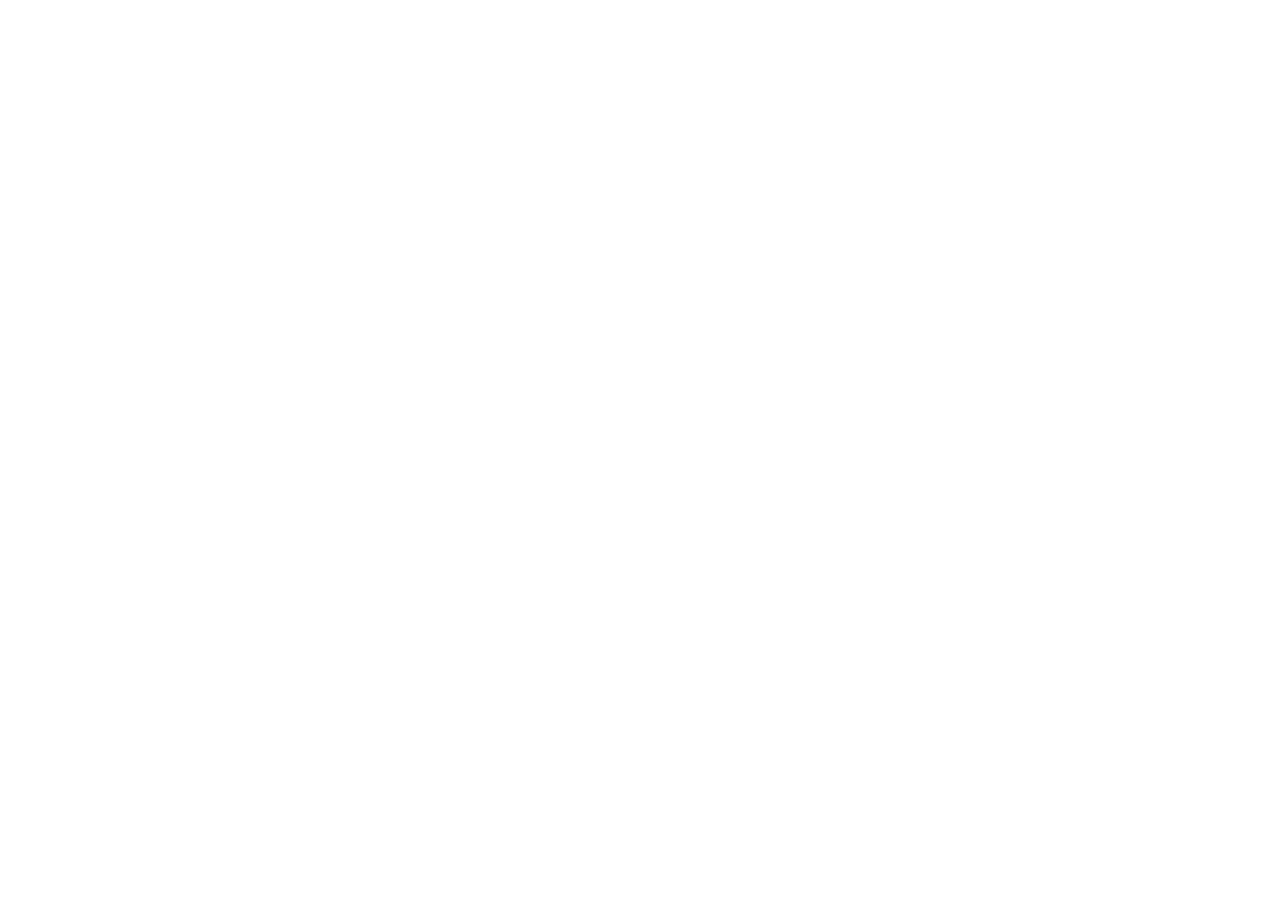
==== tarefa-3-3035Teach/index.html @ 1239680b "initial commit tarefa 3" ====
<!DOCTYPE html>
<html lang="en">
<head>
    <meta charset="UTF-8">
    <meta name="viewport" content="width=device-width, initial-scale=1.0">
    <link rel="stylesheet" href="style.css">
    <title>Document</title>
</head>
<body>
    
</body>
</html>
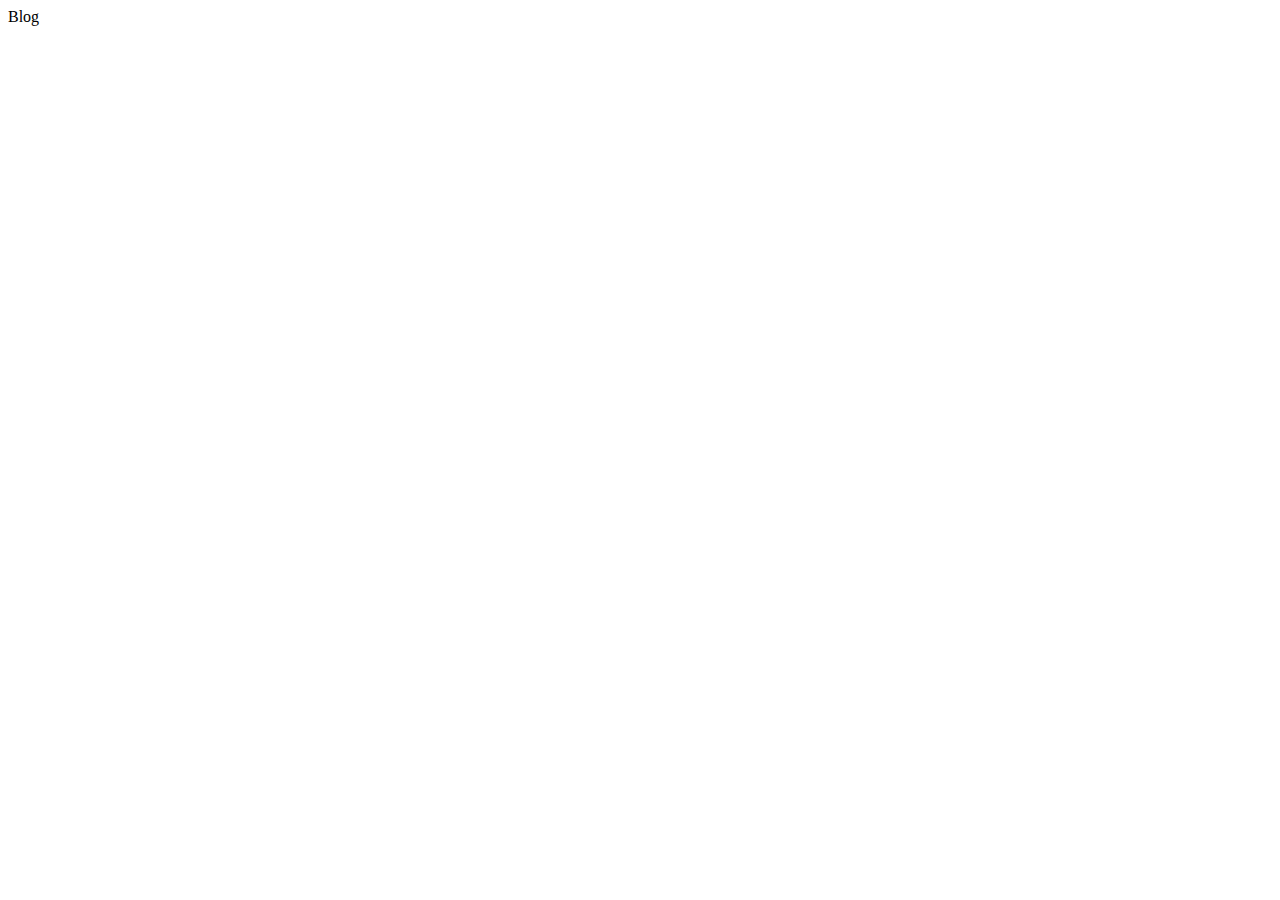
==== commit 02d36e9a: "initial commit" ====
--- a/tarefa-3-3035Teach/index.html
+++ b/tarefa-3-3035Teach/index.html
@@ -4,9 +4,19 @@
     <meta charset="UTF-8">
     <meta name="viewport" content="width=device-width, initial-scale=1.0">
     <link rel="stylesheet" href="style.css">
-    <title>Document</title>
+    <title>Blog</title>
 </head>
 <body>
-    
+    <header id="header">
+        <div></div>
+        <div>Blog</div>
+        <div></div>
+    </header>
+    <main id="main">
+        
+    </main>
+    <footer id="footer">
+
+    </footer>
 </body>
 </html>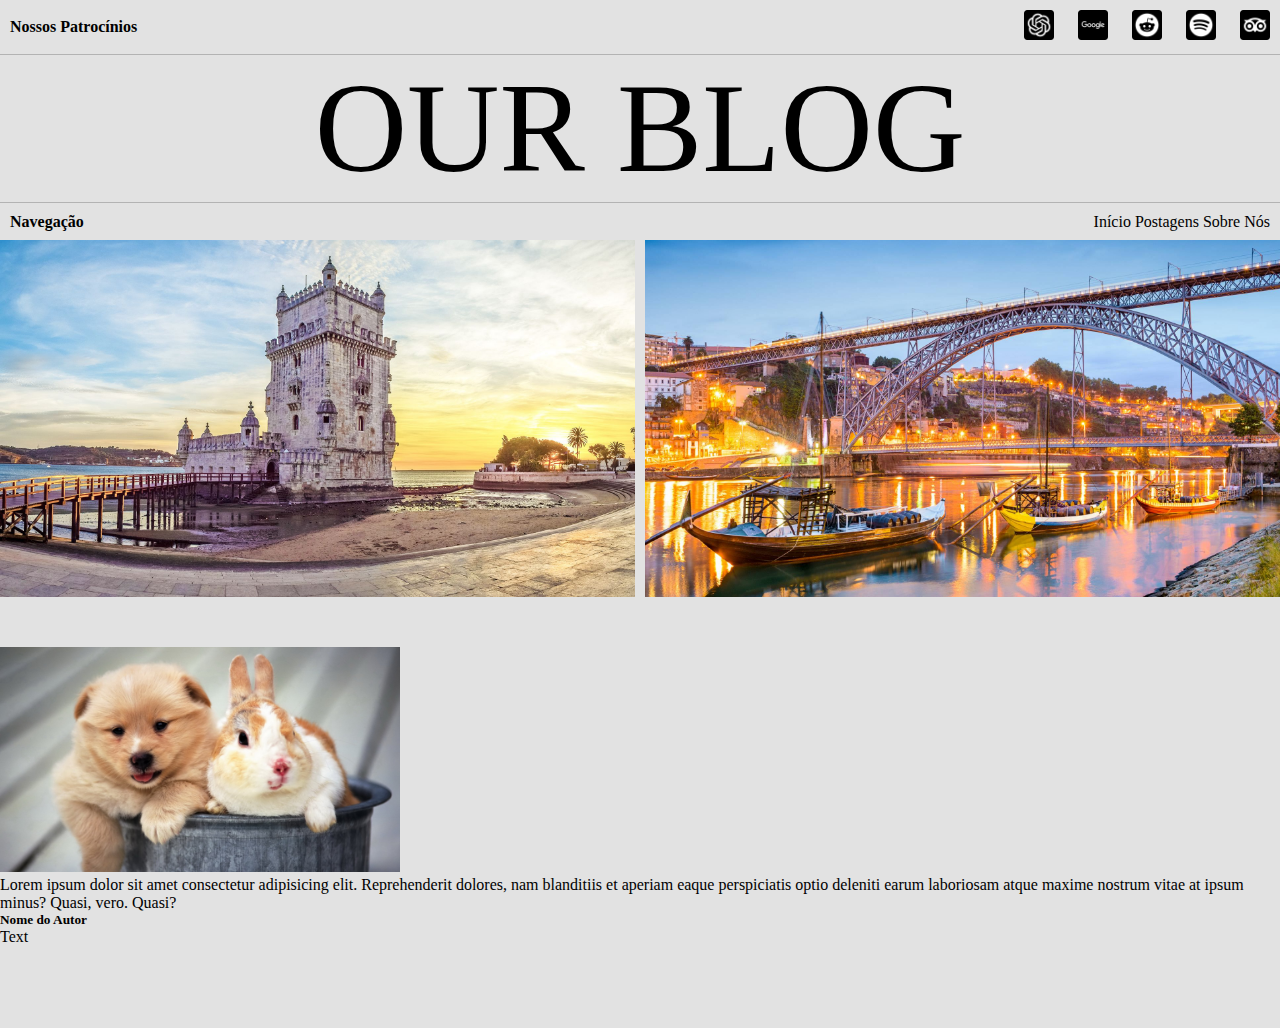
==== commit 79b666a1: "Commit de atualização" ====
--- a/tarefa-3-3035Teach/index.html
+++ b/tarefa-3-3035Teach/index.html
@@ -1,22 +1,70 @@
 <!DOCTYPE html>
 <html lang="en">
+
 <head>
     <meta charset="UTF-8">
     <meta name="viewport" content="width=device-width, initial-scale=1.0">
     <link rel="stylesheet" href="style.css">
     <title>Blog</title>
 </head>
+
 <body>
-    <header id="header">
-        <div></div>
-        <div>Blog</div>
-        <div></div>
-    </header>
-    <main id="main">
-        
-    </main>
-    <footer id="footer">
+    <div class="container">
+        <header id="head">
+            <section id="sponsors">
+                <h4>Nossos Patrocínios</h4>
+                <div id="icons">
+                    <img src="assets/chatgpt-icon.png" alt="chatgpt logo">
+                    <img src="assets/google-icon.png" alt="google logo">
+                    <img src="assets/reddit-icon.png" alt="reddit logo">
+                    <img src="assets/spotify-icon.png" alt="spotify logo">
+                    <img src="assets/tripadvisor-icon.png" alt="tripadvisor logo">
+                </div>
+            </section>
+            <section id="logo">
+                <a href="#">OUR BLOG</a>
+            </section>
+            <section id="navigation">
+                <div>
+                    <h4>Navegação</h4>
+                </div>
+                <div>
+                    <a href="#inicio">Início</a>
+                    <a href="#posts">Postagens</a>
+                    <a href="#about">Sobre Nós</a>
+                </div>
+            </section>
+        </header>
 
-    </footer>
+        <main id="main">
+            <section>
+                <div id="demonstration-images">
+                    <img src="assets/imagem1.jpg" alt="imagem de ponto turístico">
+                    <img src="assets/imagem2.jpg" alt="imagem de ponto turístico">
+                </div>
+            </section>
+            <section>
+                <div>
+                    <div class="images">
+                        <img src="assets/imagePost1.jpg" alt="">
+                    </div>
+                    <div class="text">
+                        <span>Lorem ipsum dolor sit amet consectetur adipisicing elit. Reprehenderit dolores, nam
+                            blanditiis et aperiam eaque perspiciatis optio deleniti earum laboriosam atque maxime
+                            nostrum vitae at ipsum minus? Quasi, vero. Quasi?</span>
+                    </div>
+                    <div class="author">
+                        <h5>Nome do Autor</h5>
+                    </div>
+                </div>
+            </section>
+        </main>
+
+        <footer id="footer">
+            Text
+        </footer>
+
+    </div>
 </body>
+
 </html>--- a/tarefa-3-3035Teach/style.css
+++ b/tarefa-3-3035Teach/style.css
@@ -0,0 +1,107 @@
+* {
+    margin: 0px;
+    padding: 0px;
+    box-sizing: border-box;
+    background: var(--body-color);
+}
+
+:root {
+    --body-color: rgb(226, 226, 226);
+}
+
+/* GRID */
+    
+.container {
+    display: grid;
+    grid-template-columns: 1fr;
+    grid-template-rows: 240px 1fr 100px;
+
+    grid-template-areas: 
+        "head"
+        "main"
+        "footer"
+    ;
+
+    max-width: 1280px;
+    margin-left: auto;
+    margin-right: auto;
+}
+
+#head {
+    grid-area: head;
+    background-color: var(--body-color);
+}
+
+#main { 
+    grid-area: main;
+    background-color: var(--body-color);
+}
+
+#footer {
+    grid-area: footer;
+    background-color: var(--body-color);
+}
+
+/* HEADER */
+
+header {
+    align-content: center;
+    text-align: center;
+}
+
+#sponsors{
+    display: flex;
+    flex-direction: row;
+    justify-content: space-between;
+    margin-left: 10px;
+}
+
+h4 {
+    display: flex;
+    align-items: center;
+}
+
+#icons img{
+    margin: 10px;
+    height: 30px;
+    width: 30px;
+}
+
+#logo {
+    border-top: 1px solid rgb(179, 179, 179);
+    border-bottom: 1px solid rgb(179, 179, 179);
+}
+
+#logo a {
+    text-decoration: none;
+    font-size: 8rem;
+    color: black;
+}
+
+#navigation {
+    display: flex;
+    align-content: center;
+    justify-content: space-between;
+    margin: 10px;
+}
+
+#navigation a {
+    text-decoration: none;
+    color: black;
+}
+
+/* MAIN */
+
+#demonstration-images {
+    display: flex;
+    justify-content: space-between;
+    margin-bottom: 50px;
+}
+
+#demonstration-images img {
+    width: 635px;
+}
+
+.images img{
+    width: 400px;
+}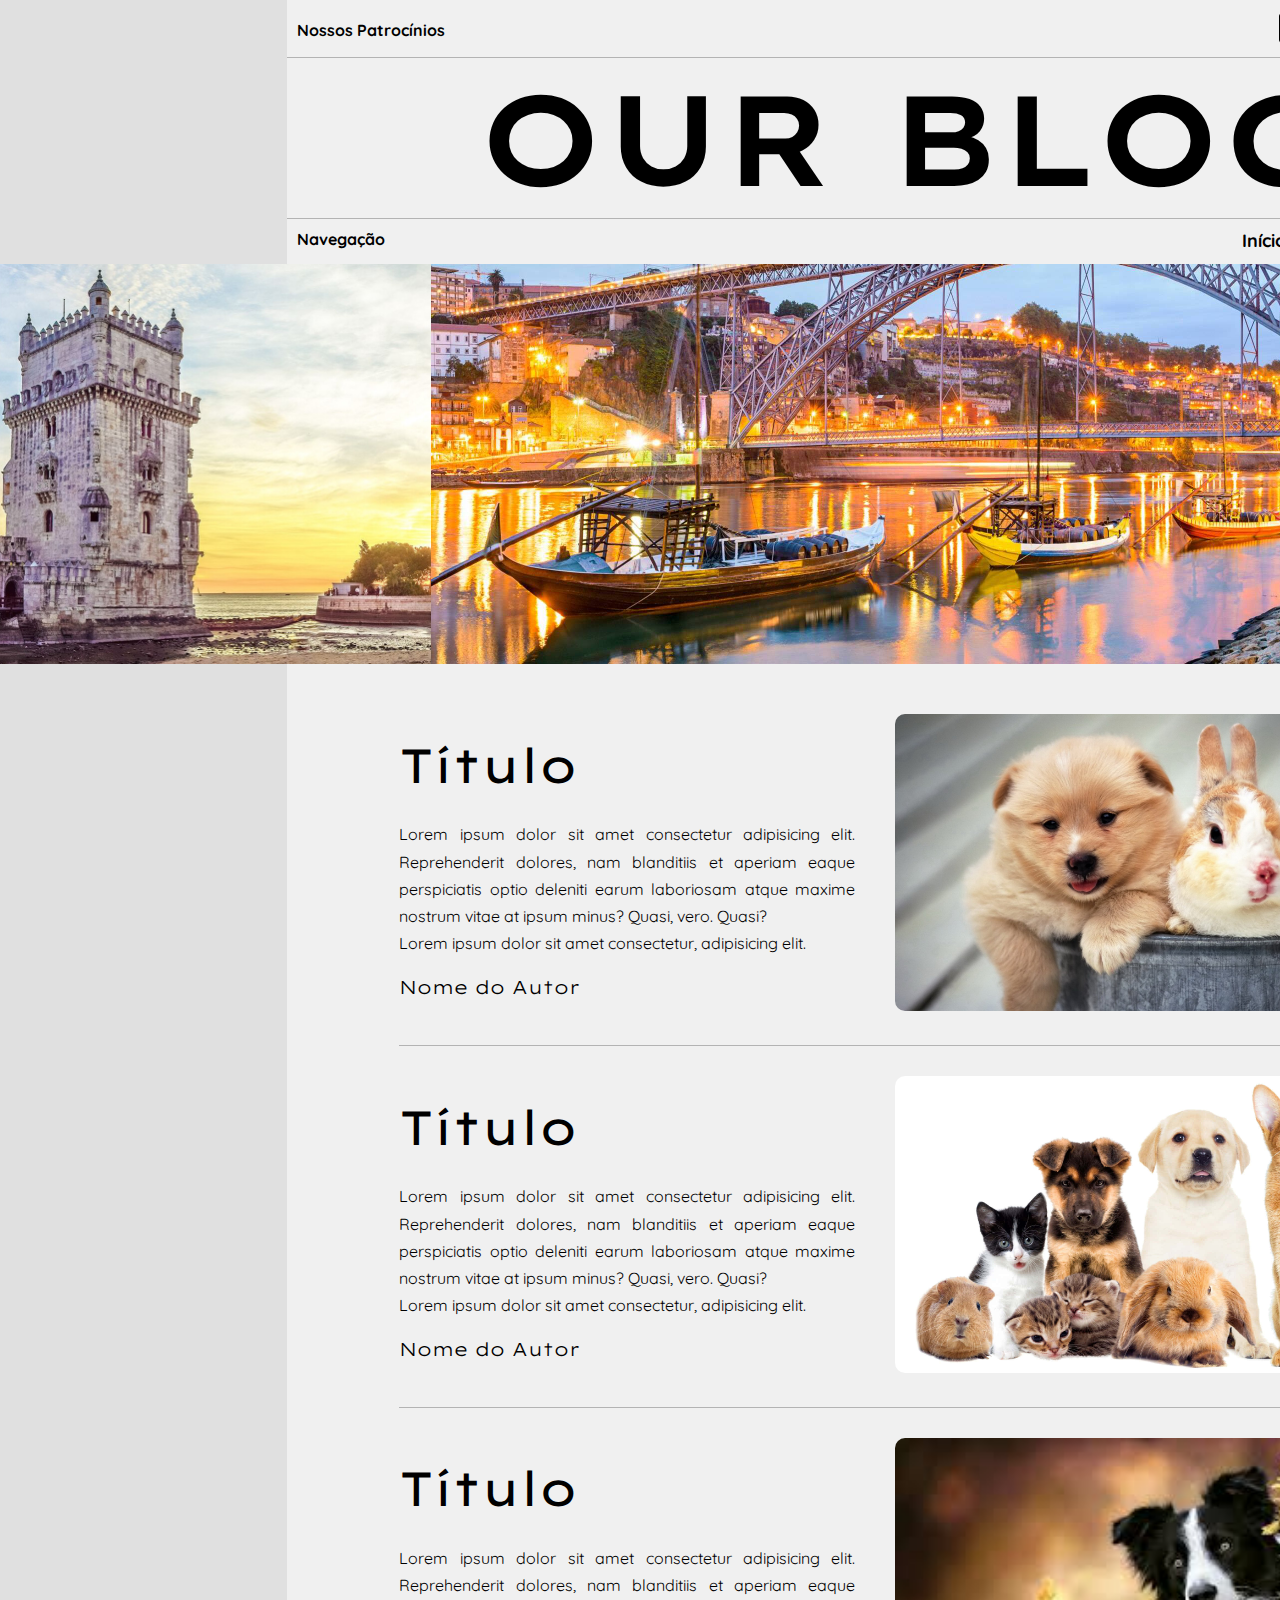
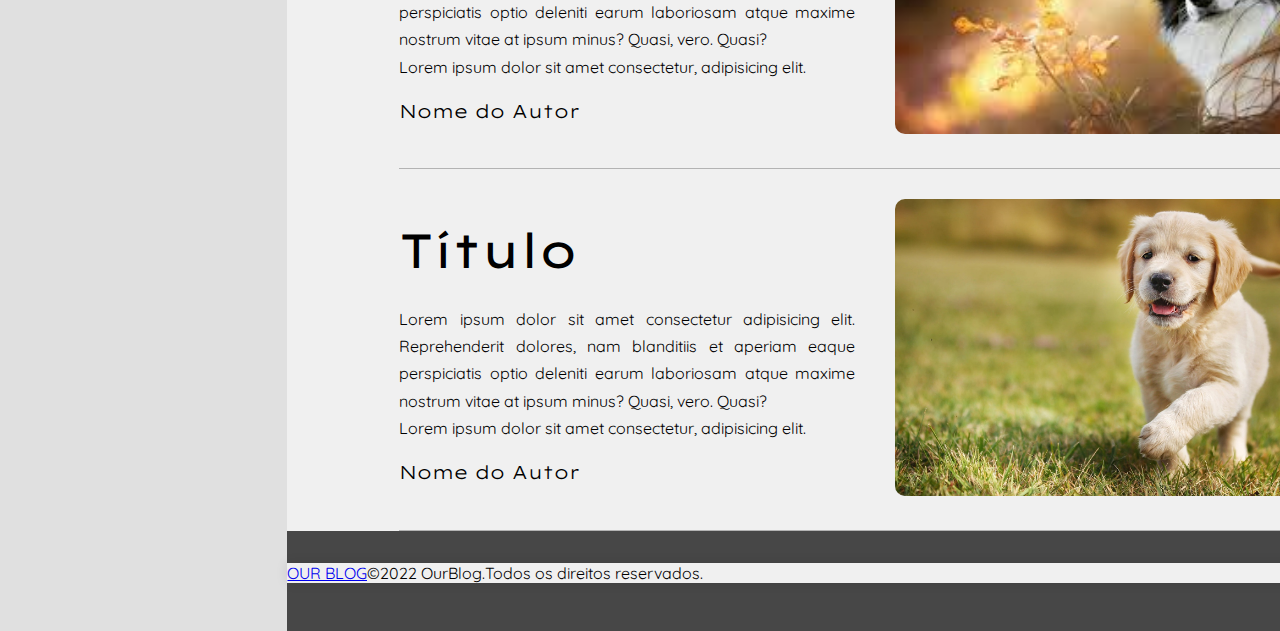
==== commit 3ed58aa7: "Update tarefa 3" ====
--- a/tarefa-3-3035Teach/index.html
+++ b/tarefa-3-3035Teach/index.html
@@ -36,34 +36,101 @@
             </section>
         </header>
 
+        <section id="images-carousel">
+            <div id="demonstration-images">
+                <img src="assets/imagem1.jpg" alt="imagem de ponto turístico">
+                <img src="assets/imagem2.jpg" alt="imagem de ponto turístico" id="imagem-mid">
+                <img src="assets/imagem3.jpg" alt="imagem de ponto turístico">
+            </div>
+        </section>
+
         <main id="main">
-            <section>
-                <div id="demonstration-images">
-                    <img src="assets/imagem1.jpg" alt="imagem de ponto turístico">
-                    <img src="assets/imagem2.jpg" alt="imagem de ponto turístico">
+            <section id="content">
+                <div class="card">
+                    <div class="text">
+                        <h2 class="title">Título</h2>
+                        <span>
+                            Lorem ipsum dolor sit amet consectetur adipisicing elit. Reprehenderit dolores, nam
+                            blanditiis et aperiam eaque perspiciatis optio deleniti earum laboriosam atque maxime
+                            nostrum vitae at ipsum minus? Quasi, vero. Quasi?
+                            <br>
+                            Lorem ipsum dolor sit amet consectetur, adipisicing elit.
+                        </span>
+                        <div class="author">
+                            <h3>Nome do Autor</h3>
+                        </div>
+                    </div>
+                    <div class="images">
+                        <img src="assets/imagePost1.jpg" alt="">
+                    </div>
+                </div>
+                <div class="card">
+                    <div class="text">
+                        <h2 class="title">Título</h2>
+                        <span>
+                            Lorem ipsum dolor sit amet consectetur adipisicing elit. Reprehenderit dolores, nam
+                            blanditiis et aperiam eaque perspiciatis optio deleniti earum laboriosam atque maxime
+                            nostrum vitae at ipsum minus? Quasi, vero. Quasi?
+                            <br>
+                            Lorem ipsum dolor sit amet consectetur, adipisicing elit.
+                        </span>
+                        <div class="author">
+                            <h3>Nome do Autor</h3>
+                        </div>
+                    </div>
+                    <div class="images">
+                        <img src="assets/imagePost2.jpg" alt="">
+                    </div>
+                </div>
+                <div class="card">
+                    <div class="text">
+                        <h2 class="title">Título</h2>
+                        <span>
+                            Lorem ipsum dolor sit amet consectetur adipisicing elit. Reprehenderit dolores, nam
+                            blanditiis et aperiam eaque perspiciatis optio deleniti earum laboriosam atque maxime
+                            nostrum vitae at ipsum minus? Quasi, vero. Quasi?
+                            <br>
+                            Lorem ipsum dolor sit amet consectetur, adipisicing elit.
+                        </span>
+                        <div class="author">
+                            <h3>Nome do Autor</h3>
+                        </div>
+                    </div>
+                    <div class="images">
+                        <img src="assets/imagePost3.jpg" alt="">
+                    </div>
+                </div>
+                <div class="card">
+                    <div class="text">
+                        <h2 class="title">Título</h2>
+                        <span>
+                            Lorem ipsum dolor sit amet consectetur adipisicing elit. Reprehenderit dolores, nam
+                            blanditiis et aperiam eaque perspiciatis optio deleniti earum laboriosam atque maxime
+                            nostrum vitae at ipsum minus? Quasi, vero. Quasi?
+                            <br>
+                            Lorem ipsum dolor sit amet consectetur, adipisicing elit.
+                        </span>
+                        <div class="author">
+                            <h3>Nome do Autor</h3>
+                        </div>
+                    </div>
+                    <div class="images">
+                        <img src="assets/imagePost4.jpg" alt="">
+                    </div>
                 </div>
             </section>
             <section>
-                <div>
-                    <div class="images">
-                        <img src="assets/imagePost1.jpg" alt="">
-                    </div>
-                    <div class="text">
-                        <span>Lorem ipsum dolor sit amet consectetur adipisicing elit. Reprehenderit dolores, nam
-                            blanditiis et aperiam eaque perspiciatis optio deleniti earum laboriosam atque maxime
-                            nostrum vitae at ipsum minus? Quasi, vero. Quasi?</span>
-                    </div>
-                    <div class="author">
-                        <h5>Nome do Autor</h5>
-                    </div>
-                </div>
+
             </section>
         </main>
 
         <footer id="footer">
-            Text
+            <div id="footer-container">
+                <a class="logo" href="#">OUR BLOG</a>
+                <p>©2022 OurBlog.</p>
+                <p>Todos os direitos reservados.</p>
+            </div>
         </footer>
-
     </div>
 </body>
 
--- a/tarefa-3-3035Teach/style.css
+++ b/tarefa-3-3035Teach/style.css
@@ -1,3 +1,7 @@
+@import url('https://fonts.googleapis.com/css2?family=Noto+Serif:ital,wght@0,100..900;1,100..900&family=Quicksand:wght@300..700&display=swap');
+
+@import url('https://fonts.googleapis.com/css2?family=Lexend+Giga:wght@100..900&family=Lexend:wght@100..900&family=M+PLUS+Rounded+1c&family=Noto+Serif:ital,wght@0,100..900;1,100..900&family=Quicksand:wght@300..700&display=swap');
+
 * {
     margin: 0px;
     padding: 0px;
@@ -6,40 +10,57 @@
 }
 
 :root {
-    --body-color: rgb(226, 226, 226);
+    --body-color: rgb(240, 240, 240);
+    font-family: "Quicksand", serif;
+    --title-font: "Lexend Giga", serif;
 }
 
 /* GRID */
-    
+
 .container {
     display: grid;
     grid-template-columns: 1fr;
-    grid-template-rows: 240px 1fr 100px;
+    grid-template-rows: 16.5rem 25rem 1fr 100px;
 
-    grid-template-areas: 
+    grid-template-areas:
         "head"
+        "images-carousel"
         "main"
         "footer"
     ;
 
-    max-width: 1280px;
-    margin-left: auto;
-    margin-right: auto;
+    background: rgb(224, 224, 224);
 }
 
 #head {
     grid-area: head;
     background-color: var(--body-color);
+
+    width: 78rem;
+    margin-left: auto;
+    margin-right: auto;
 }
 
-#main { 
+#images-carousel {
+    grid-area: images-carousel;
+}
+
+#main {
     grid-area: main;
     background-color: var(--body-color);
+
+    width: 78rem;
+    margin-left: auto;
+    margin-right: auto;
 }
 
 #footer {
     grid-area: footer;
-    background-color: var(--body-color);
+    background-color: rgb(71, 71, 71);
+
+    width: 78rem;
+    margin-left: auto;
+    margin-right: auto;
 }
 
 /* HEADER */
@@ -49,7 +70,7 @@
     text-align: center;
 }
 
-#sponsors{
+#sponsors {
     display: flex;
     flex-direction: row;
     justify-content: space-between;
@@ -61,15 +82,17 @@
     align-items: center;
 }
 
-#icons img{
+#icons img {
     margin: 10px;
     height: 30px;
     width: 30px;
 }
 
 #logo {
+    font-family: var(--title-font);
     border-top: 1px solid rgb(179, 179, 179);
     border-bottom: 1px solid rgb(179, 179, 179);
+    font-weight: 600;
 }
 
 #logo a {
@@ -88,6 +111,9 @@
 #navigation a {
     text-decoration: none;
     color: black;
+    padding: 10px;
+    font-weight: bold;
+    font-size: large;
 }
 
 /* MAIN */
@@ -95,13 +121,58 @@
 #demonstration-images {
     display: flex;
     justify-content: space-between;
-    margin-bottom: 50px;
+    height: 25rem;
+    background: rgb(238, 238, 238);
 }
 
-#demonstration-images img {
-    width: 635px;
+#content {
+    margin-top: 50px;
+    margin-left: auto;
+    margin-right: auto;
+    width: 64rem;
 }
 
-.images img{
-    width: 400px;
+.card {
+    display: flex;
+    margin-top: 30px;
+    border-bottom: 1px solid rgb(179, 179, 179);
+}
+
+.images img {
+    width: 33rem;
+    border-radius: 10px;
+    margin-left: 40px;
+    margin-bottom: 30px;
+}
+
+.text {
+    display: flex;
+    gap: 15px;
+    flex-direction: column;
+    width: 33rem;
+    margin-bottom: 30px;
+    text-align: justify;
+    justify-content: center;
+    align-content: center;
+    line-height: 1.7;
+}
+
+.text h2 {
+    font-family: var(--title-font);
+    font-size: 3rem;
+    font-weight: 400;
+}
+
+.text h3 {
+    font-family: var(--title-font);
+    font-weight: 300;
+}
+
+/* FOOTER */
+
+#footer-container {
+    box-shadow: 0px 0px 12px rgba(0, 0, 0, 0.1);
+    margin-top: 2rem;
+    display: flex;
+    text-align: center;
 }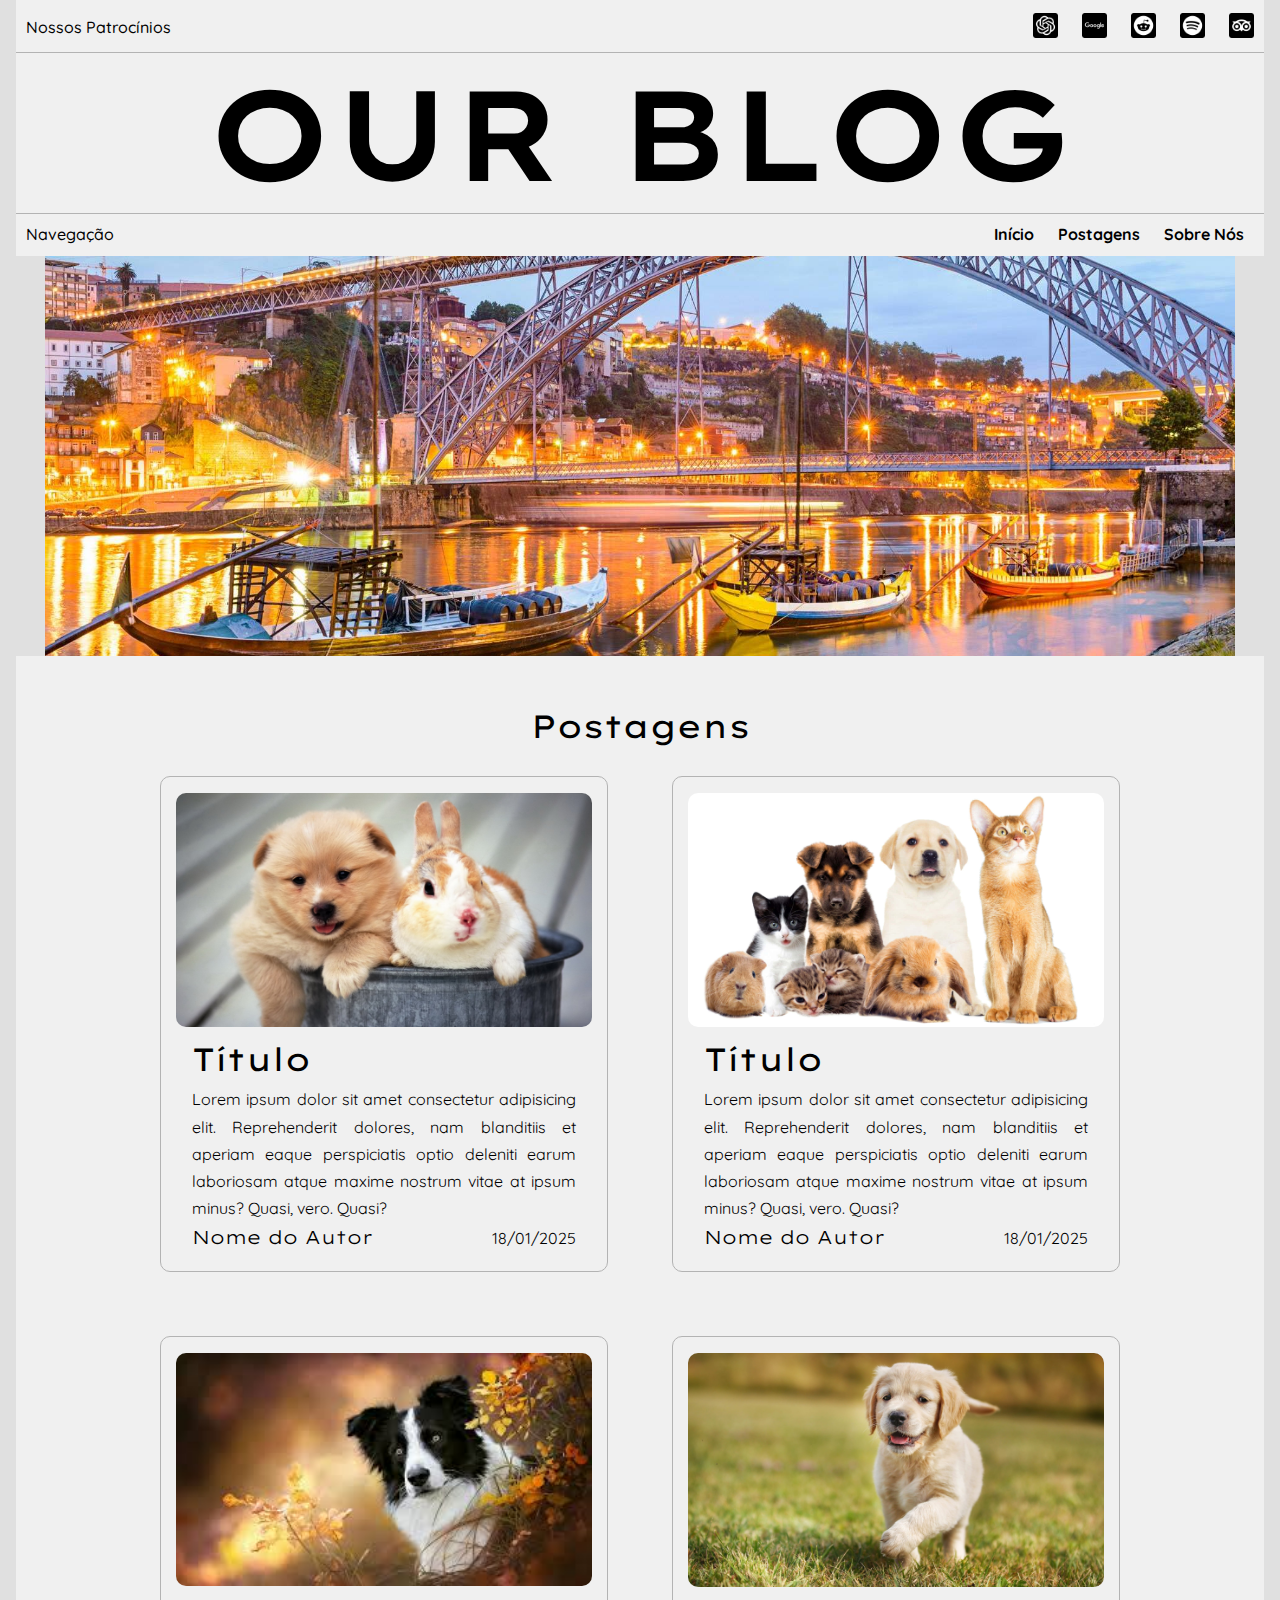
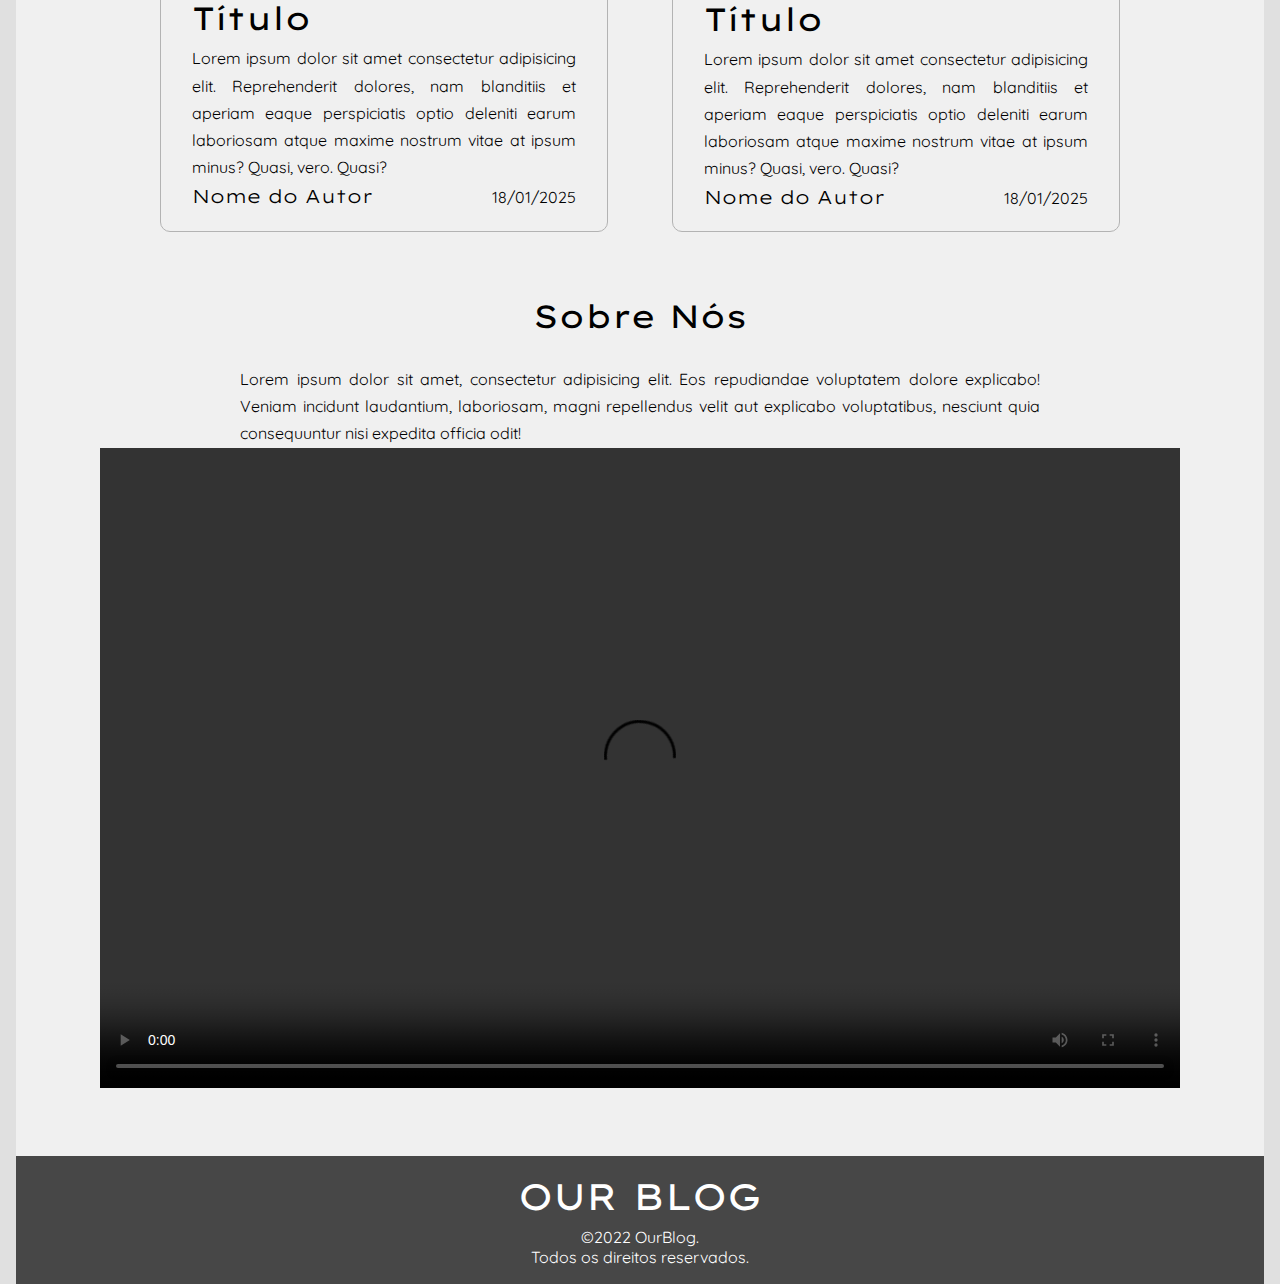
==== commit d195a397: "last commit antes de adicionar responsividade" ====
--- a/tarefa-3-3035Teach/index.html
+++ b/tarefa-3-3035Teach/index.html
@@ -29,8 +29,8 @@
                     <h4>Navegação</h4>
                 </div>
                 <div>
-                    <a href="#inicio">Início</a>
-                    <a href="#posts">Postagens</a>
+                    <a href="#">Início</a>
+                    <a href="#content">Postagens</a>
                     <a href="#about">Sobre Nós</a>
                 </div>
             </section>
@@ -38,89 +38,104 @@
 
         <section id="images-carousel">
             <div id="demonstration-images">
-                <img src="assets/imagem1.jpg" alt="imagem de ponto turístico">
-                <img src="assets/imagem2.jpg" alt="imagem de ponto turístico" id="imagem-mid">
-                <img src="assets/imagem3.jpg" alt="imagem de ponto turístico">
+                <img src="assets/imagem1.jpg" alt="imagem de ponto turístico" class="image-aside">
+                <img src="assets/imagem2.jpg" alt="imagem de ponto turístico" class="imagem-mid">
+                <img src="assets/imagem3.jpg" alt="imagem de ponto turístico" class="image-aside">
             </div>
         </section>
 
         <main id="main">
             <section id="content">
-                <div class="card">
-                    <div class="text">
-                        <h2 class="title">Título</h2>
-                        <span>
-                            Lorem ipsum dolor sit amet consectetur adipisicing elit. Reprehenderit dolores, nam
-                            blanditiis et aperiam eaque perspiciatis optio deleniti earum laboriosam atque maxime
-                            nostrum vitae at ipsum minus? Quasi, vero. Quasi?
-                            <br>
-                            Lorem ipsum dolor sit amet consectetur, adipisicing elit.
-                        </span>
-                        <div class="author">
-                            <h3>Nome do Autor</h3>
+                <div id="main-title">
+                    <h2 class="title">Postagens</h2>
+                </div>
+                <div id="cards-container">
+                    <div class="card card1">
+                        <div class="images">
+                            <img src="assets/imagePost1.jpg" alt="">
+                        </div>
+                        <div class="text">
+                            <h2 class="title">Título</h2>
+                            <span>
+                                Lorem ipsum dolor sit amet consectetur adipisicing elit. Reprehenderit dolores, nam
+                                blanditiis et aperiam eaque perspiciatis optio deleniti earum laboriosam atque maxime
+                                nostrum vitae at ipsum minus? Quasi, vero. Quasi?
+                            </span>
+                            <div class="author">
+                                <h3>Nome do Autor</h3>
+                                <span>18/01/2025</span>
+                            </div>
                         </div>
                     </div>
-                    <div class="images">
-                        <img src="assets/imagePost1.jpg" alt="">
+                    <div class="card card2">
+                        <div class="images">
+                            <img src="assets/imagePost2.jpg" alt="">
+                        </div>
+                        <div class="text">
+                            <h2 class="title">Título</h2>
+                            <span>
+                                Lorem ipsum dolor sit amet consectetur adipisicing elit. Reprehenderit dolores, nam
+                                blanditiis et aperiam eaque perspiciatis optio deleniti earum laboriosam atque maxime
+                                nostrum vitae at ipsum minus? Quasi, vero. Quasi?
+                            </span>
+                            <div class="author">
+                                <h3>Nome do Autor</h3>
+                                <span>18/01/2025</span>
+                            </div>
+                        </div>
                     </div>
                 </div>
-                <div class="card">
-                    <div class="text">
-                        <h2 class="title">Título</h2>
-                        <span>
-                            Lorem ipsum dolor sit amet consectetur adipisicing elit. Reprehenderit dolores, nam
-                            blanditiis et aperiam eaque perspiciatis optio deleniti earum laboriosam atque maxime
-                            nostrum vitae at ipsum minus? Quasi, vero. Quasi?
-                            <br>
-                            Lorem ipsum dolor sit amet consectetur, adipisicing elit.
-                        </span>
-                        <div class="author">
-                            <h3>Nome do Autor</h3>
+                <div id="cards-container">
+                    <div class="card card1">
+                        <div class="images">
+                            <img src="assets/imagePost3.jpg" alt="">
+                        </div>
+                        <div class="text">
+                            <h2 class="title">Título</h2>
+                            <span>
+                                Lorem ipsum dolor sit amet consectetur adipisicing elit. Reprehenderit dolores, nam
+                                blanditiis et aperiam eaque perspiciatis optio deleniti earum laboriosam atque maxime
+                                nostrum vitae at ipsum minus? Quasi, vero. Quasi?
+                            </span>
+                            <div class="author">
+                                <h3>Nome do Autor</h3>
+                                <span>18/01/2025</span>
+                            </div>
                         </div>
                     </div>
-                    <div class="images">
-                        <img src="assets/imagePost2.jpg" alt="">
-                    </div>
-                </div>
-                <div class="card">
-                    <div class="text">
-                        <h2 class="title">Título</h2>
-                        <span>
-                            Lorem ipsum dolor sit amet consectetur adipisicing elit. Reprehenderit dolores, nam
-                            blanditiis et aperiam eaque perspiciatis optio deleniti earum laboriosam atque maxime
-                            nostrum vitae at ipsum minus? Quasi, vero. Quasi?
-                            <br>
-                            Lorem ipsum dolor sit amet consectetur, adipisicing elit.
-                        </span>
-                        <div class="author">
-                            <h3>Nome do Autor</h3>
+                    <div class="card card2">
+                        <div class="images">
+                            <img src="assets/imagePost4.jpg" alt="">
                         </div>
-                    </div>
-                    <div class="images">
-                        <img src="assets/imagePost3.jpg" alt="">
-                    </div>
-                </div>
-                <div class="card">
-                    <div class="text">
-                        <h2 class="title">Título</h2>
-                        <span>
-                            Lorem ipsum dolor sit amet consectetur adipisicing elit. Reprehenderit dolores, nam
-                            blanditiis et aperiam eaque perspiciatis optio deleniti earum laboriosam atque maxime
-                            nostrum vitae at ipsum minus? Quasi, vero. Quasi?
-                            <br>
-                            Lorem ipsum dolor sit amet consectetur, adipisicing elit.
-                        </span>
-                        <div class="author">
-                            <h3>Nome do Autor</h3>
+                        <div class="text">
+                            <h2 class="title">Título</h2>
+                            <span>
+                                Lorem ipsum dolor sit amet consectetur adipisicing elit. Reprehenderit dolores, nam
+                                blanditiis et aperiam eaque perspiciatis optio deleniti earum laboriosam atque maxime
+                                nostrum vitae at ipsum minus? Quasi, vero. Quasi?
+                            </span>
+                            <div class="author">
+                                <h3>Nome do Autor</h3>
+                                <span>18/01/2025</span>
+                            </div>
                         </div>
-                    </div>
-                    <div class="images">
-                        <img src="assets/imagePost4.jpg" alt="">
                     </div>
                 </div>
             </section>
-            <section>
-
+            <section id="about">
+                <div id="main-title">
+                    <h2 class="title">Sobre Nós</h2>
+                </div>
+                <div class="text">
+                    <span>Lorem ipsum dolor sit amet, consectetur adipisicing elit. Eos repudiandae voluptatem dolore explicabo! Veniam incidunt laudantium, laboriosam, magni repellendus velit aut explicabo voluptatibus, nesciunt quia consequuntur nisi expedita officia odit!</span>
+                </div>
+                <div class="video-container">
+                    <div class="video">
+                        <video height="640" width="1080" controls="controls">
+                            <source src="assets/video.mp4" type="video/mp4"/>
+                        </video>
+                    </div>
+                </div>
             </section>
         </main>
 
--- a/tarefa-3-3035Teach/style.css
+++ b/tarefa-3-3035Teach/style.css
@@ -10,17 +10,22 @@
 }
 
 :root {
+    --border-color: rgb(179, 179, 179);
     --body-color: rgb(240, 240, 240);
     font-family: "Quicksand", serif;
     --title-font: "Lexend Giga", serif;
 }
 
+html {
+    scroll-behavior: smooth;
+}
+
 /* GRID */
 
 .container {
     display: grid;
     grid-template-columns: 1fr;
-    grid-template-rows: 16.5rem 25rem 1fr 100px;
+    grid-template-rows: 16rem 25rem 1fr 8rem;
 
     grid-template-areas:
         "head"
@@ -80,18 +85,19 @@
 h4 {
     display: flex;
     align-items: center;
+    font-weight: 500;
 }
 
 #icons img {
     margin: 10px;
-    height: 30px;
-    width: 30px;
+    height: 25px;
+    width: 25px;
 }
 
 #logo {
     font-family: var(--title-font);
-    border-top: 1px solid rgb(179, 179, 179);
-    border-bottom: 1px solid rgb(179, 179, 179);
+    border-top: 1px solid var(--border-color);
+    border-bottom: 1px solid var(--border-color);
     font-weight: 600;
 }
 
@@ -112,8 +118,8 @@
     text-decoration: none;
     color: black;
     padding: 10px;
-    font-weight: bold;
-    font-size: large;
+    font-weight: 900;
+    font-size: medium;
 }
 
 /* MAIN */
@@ -122,7 +128,7 @@
     display: flex;
     justify-content: space-between;
     height: 25rem;
-    background: rgb(238, 238, 238);
+    background: white;
 }
 
 #content {
@@ -132,34 +138,70 @@
     width: 64rem;
 }
 
+/* CARDS */
+
+#main-title {
+    display: flex;
+    align-items: center;
+    justify-content: center;
+    margin-bottom: 30px;
+}
+
+
+#cards-container {
+    display: grid;
+    grid-template-columns: 1fr 1fr;
+    grid-template-rows: 35rem;
+
+    grid-template-areas:
+        "card1 card2"
+    ;
+
+    justify-items: center;
+}
+
+.card1 {
+    grid-area: card1;
+    background-color: var(--body-color);
+}
+
+.card2 {
+    grid-area: card2;
+    background-color: var(--body-color);
+}
+
 .card {
     display: flex;
-    margin-top: 30px;
-    border-bottom: 1px solid rgb(179, 179, 179);
+    flex-direction: column;
+    width: 28rem;
+    height: 31rem;
+    align-items: center;
+    padding: 1rem;
+    border: 1px solid var(--border-color);
+    border-radius: 10px;
 }
 
 .images img {
-    width: 33rem;
+    display: flex;
+    justify-content: space-between;
+    width: 26rem;
     border-radius: 10px;
-    margin-left: 40px;
-    margin-bottom: 30px;
+    margin-bottom: 5px;
 }
 
 .text {
     display: flex;
-    gap: 15px;
-    flex-direction: column;
-    width: 33rem;
-    margin-bottom: 30px;
+    width: 24rem;
+    flex-direction: column;
     text-align: justify;
     justify-content: center;
     align-content: center;
     line-height: 1.7;
 }
 
-.text h2 {
-    font-family: var(--title-font);
-    font-size: 3rem;
+h2 {
+    font-family: var(--title-font);
+    font-size: 2rem;
     font-weight: 400;
 }
 
@@ -168,11 +210,69 @@
     font-weight: 300;
 }
 
+.author {
+    display: flex;
+    align-items: center;
+    justify-content: space-between;
+
+}
+
+#about {
+    display: flex;
+    flex-direction: column;
+    justify-content: center;
+    align-items: center;
+}
+
+#about .text{
+    width: 50rem;
+}
+
+.video-container {
+    display: flex;
+    flex-direction: column;
+    align-items: center;
+    justify-content: center;
+    margin-bottom: 4rem;
+}
+
 /* FOOTER */
 
 #footer-container {
-    box-shadow: 0px 0px 12px rgba(0, 0, 0, 0.1);
-    margin-top: 2rem;
-    display: flex;
+    background: rgb(71, 71, 71);
+    display: flex;
+    flex-direction: column;
+    align-content: center;
+    justify-content: center;
     text-align: center;
-}+    margin-top: 0.6rem;
+    color: white;
+}
+
+#footer-container a {
+    background: rgb(71, 71, 71);
+    text-decoration: none;
+    color: white;
+    font-family: var(--title-font);
+    font-size: 2.3rem;
+    margin: 0.5rem;
+}
+
+#footer-container p {
+    background: rgb(71, 71, 71);
+}
+
+@media screen and (max-width: 1840px) {
+    body {
+        grid-template-columns: 1fr;    
+    }
+    .image-aside {
+        display: none;
+    }
+    #demonstration-images {
+        display: flex; 
+        justify-content: center; 
+        background: rgb(224, 224, 224);
+        height: 31rem;
+    }
+}
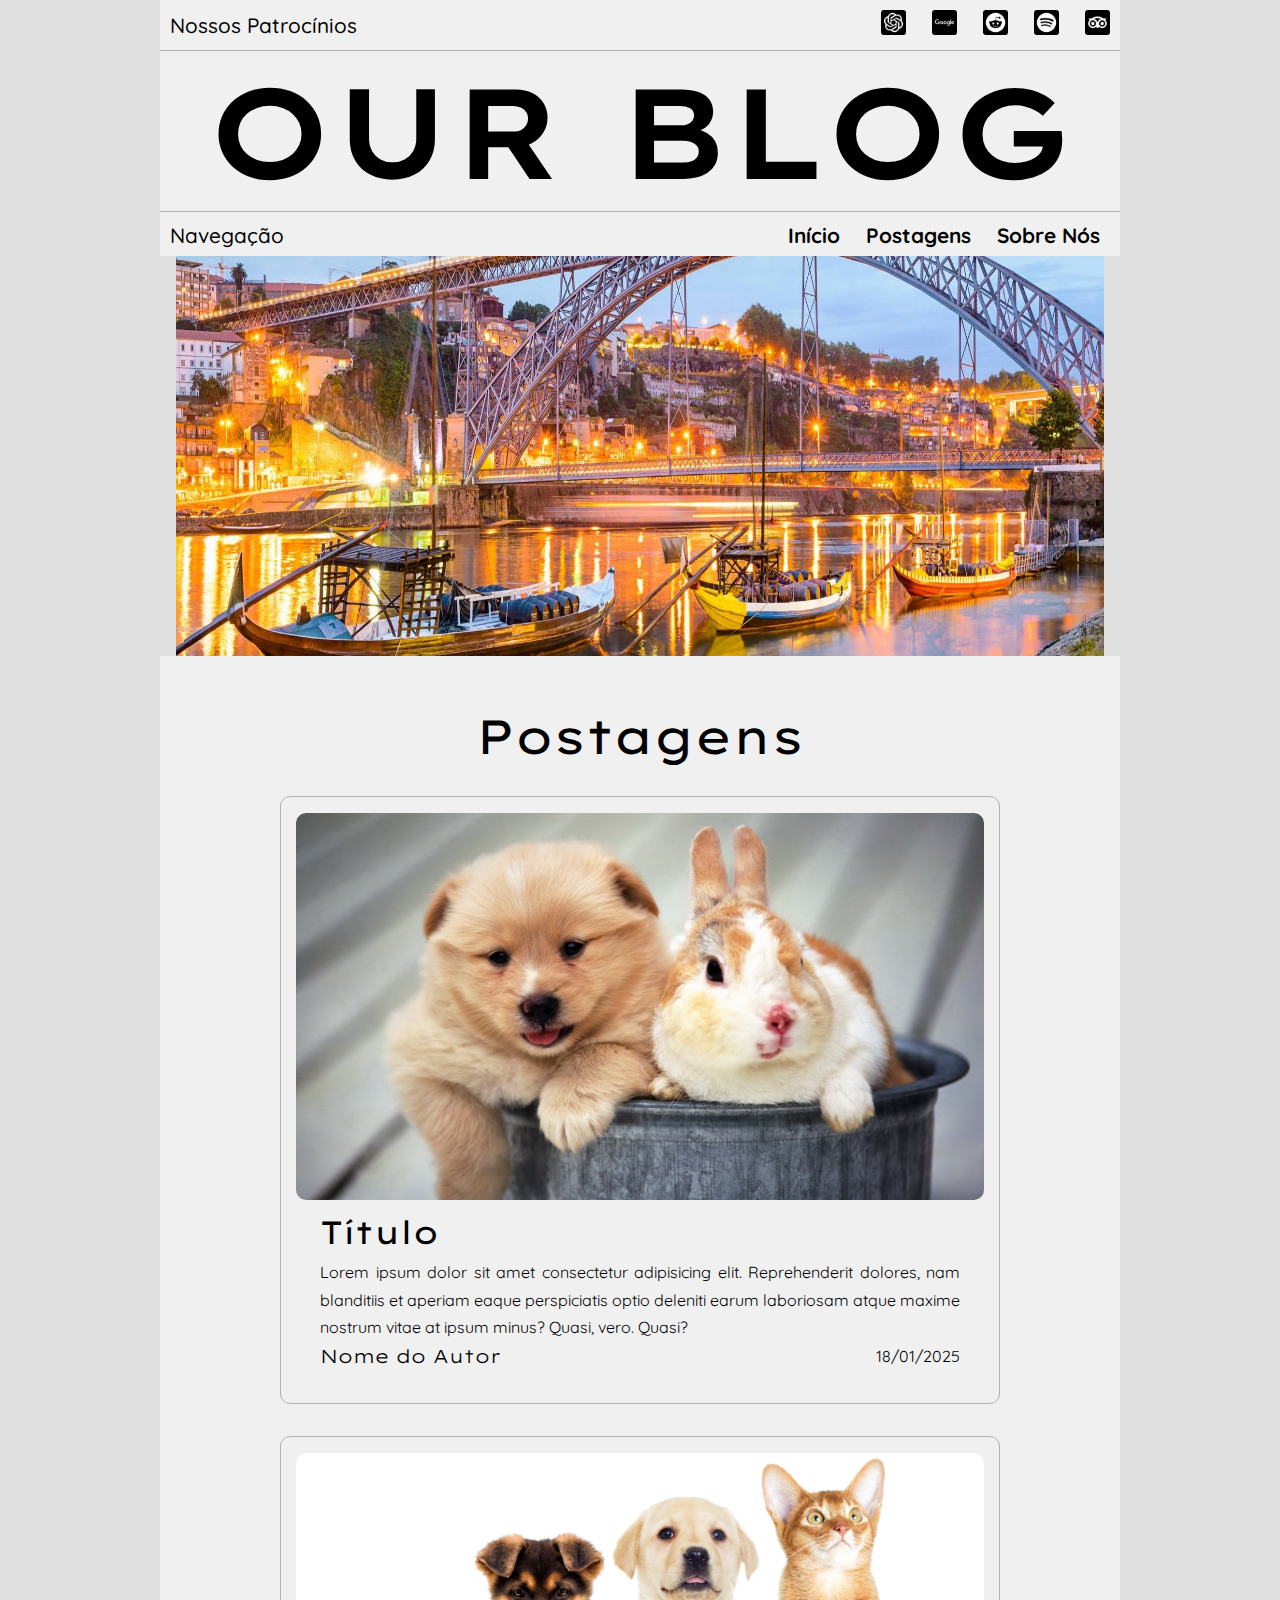
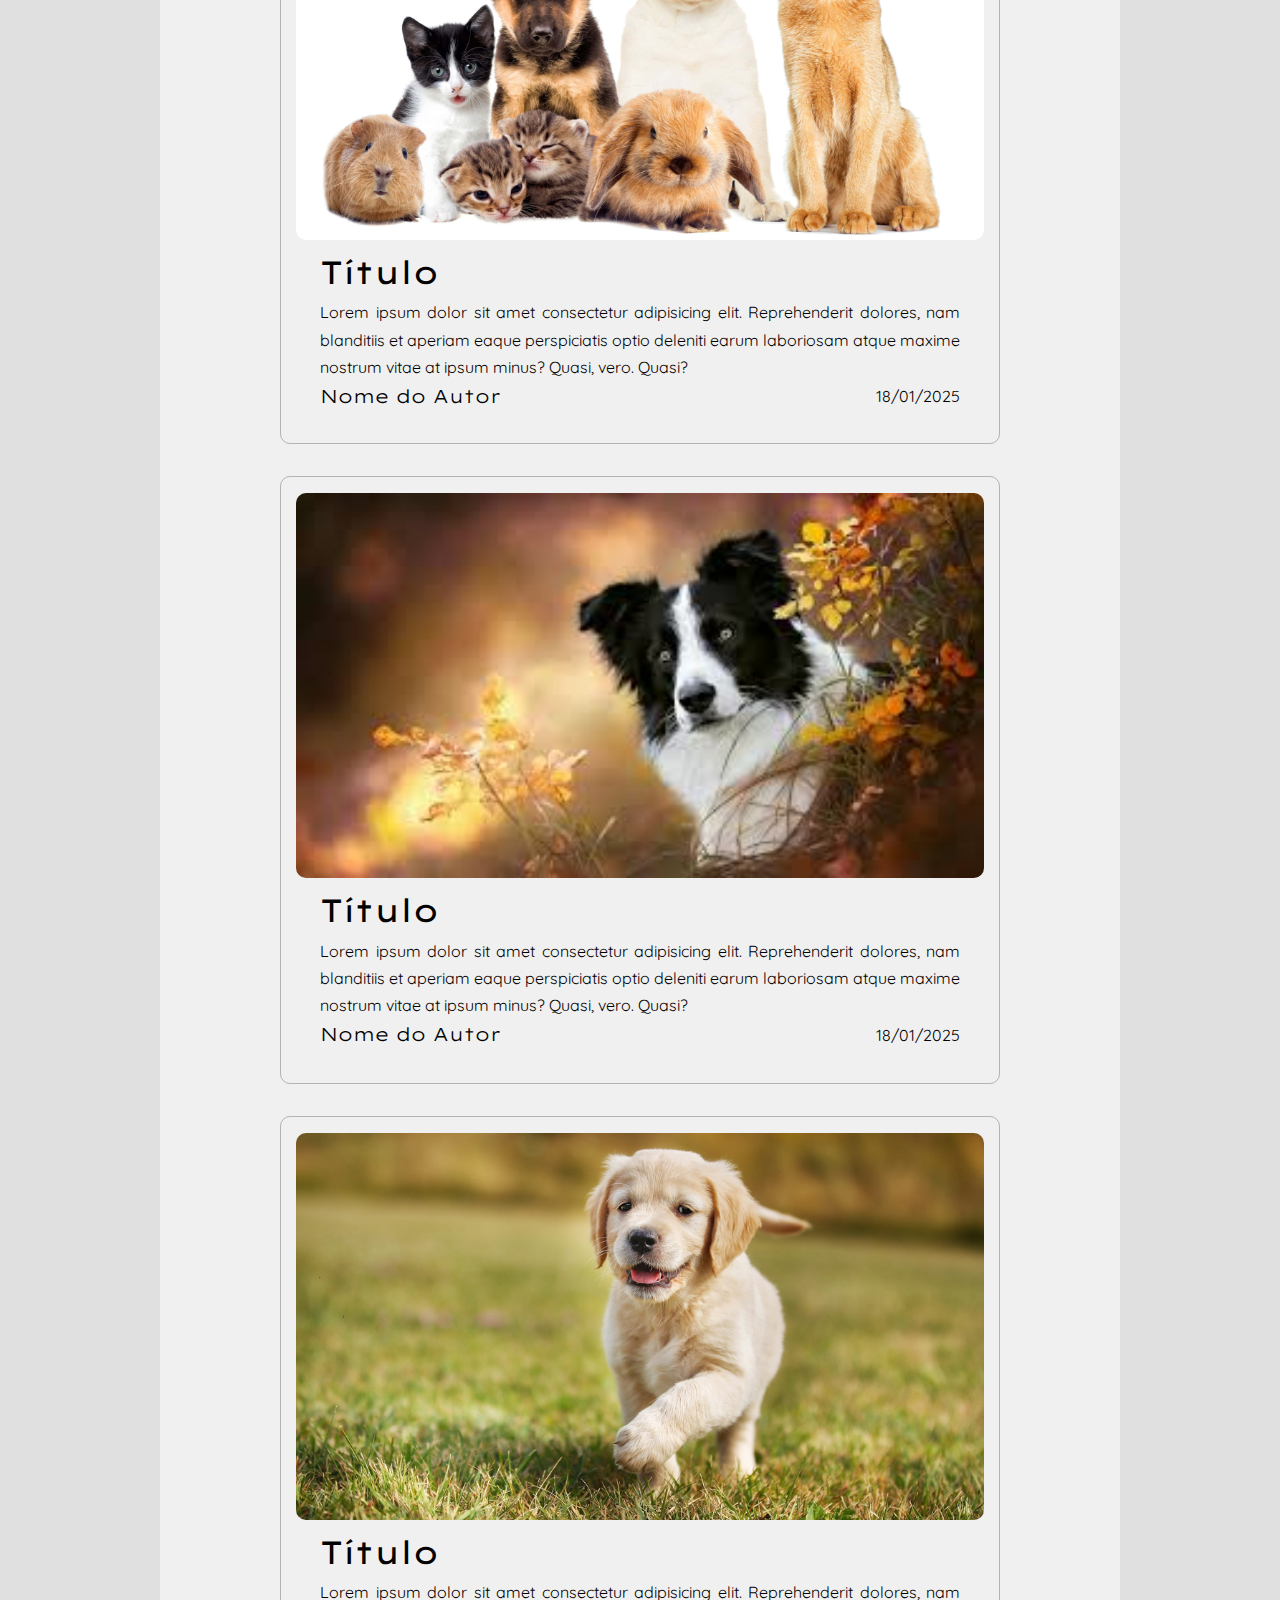
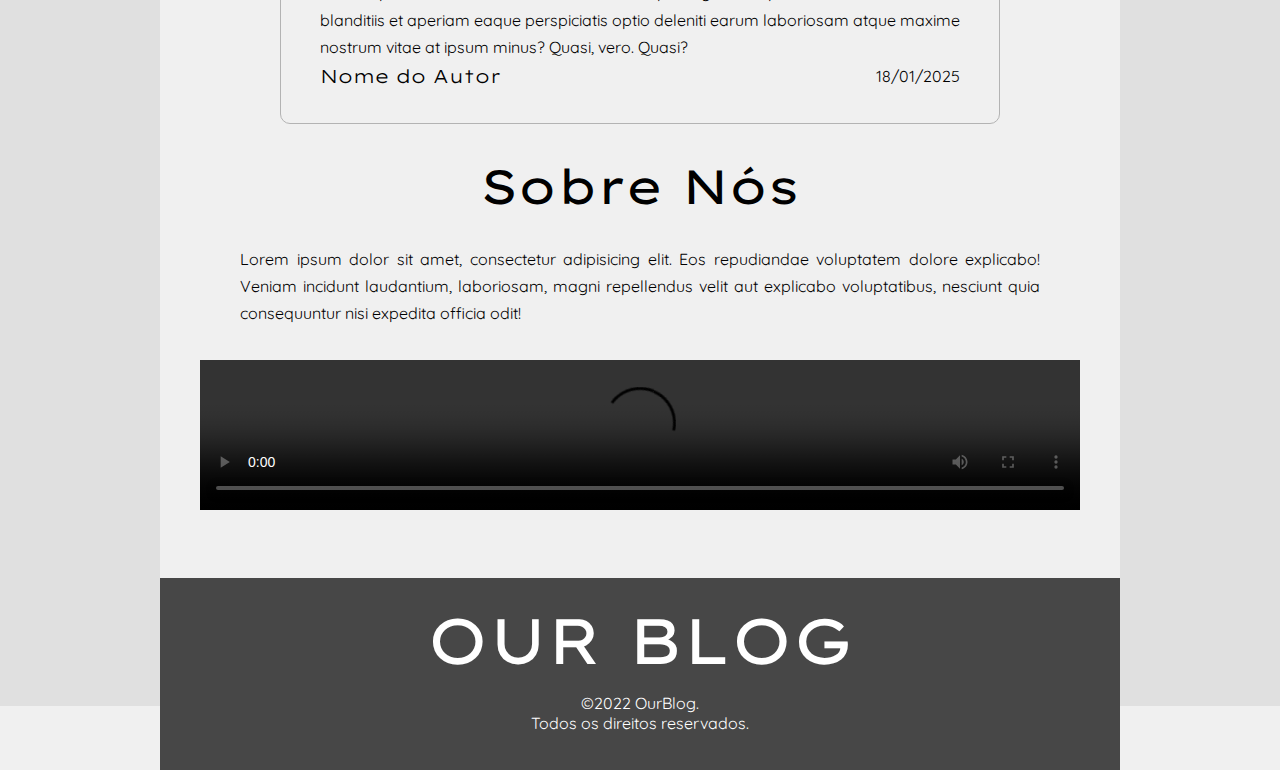
==== commit 78744b6b: "commit de responsividade" ====
--- a/tarefa-3-3035Teach/index.html
+++ b/tarefa-3-3035Teach/index.html
@@ -131,7 +131,7 @@
                 </div>
                 <div class="video-container">
                     <div class="video">
-                        <video height="640" width="1080" controls="controls">
+                        <video controls="controls">
                             <source src="assets/video.mp4" type="video/mp4"/>
                         </video>
                     </div>
--- a/tarefa-3-3035Teach/style.css
+++ b/tarefa-3-3035Teach/style.css
@@ -224,8 +224,8 @@
     align-items: center;
 }
 
-#about .text{
-    width: 50rem;
+#about .text {
+    width: 55rem;
 }
 
 .video-container {
@@ -234,6 +234,11 @@
     align-items: center;
     justify-content: center;
     margin-bottom: 4rem;
+    margin-top: 2rem;
+}
+
+.video-container video {
+    width: 68rem;
 }
 
 /* FOOTER */
@@ -264,15 +269,198 @@
 
 @media screen and (max-width: 1840px) {
     body {
-        grid-template-columns: 1fr;    
-    }
+        grid-template-columns: 1fr;
+    }
+
     .image-aside {
         display: none;
     }
+
     #demonstration-images {
-        display: flex; 
-        justify-content: center; 
+        display: flex;
+        justify-content: center;
         background: rgb(224, 224, 224);
         height: 31rem;
     }
 }
+
+@media screen and (max-width: 1280px) {
+
+    #head {
+        background-color: var(--body-color);
+
+        width: 60rem;
+        margin-left: auto;
+        margin-right: auto;
+    }
+
+    #images-carousel img{
+        width: 58rem;
+    }
+
+    #main {
+        background-color: var(--body-color);
+
+        width: 60rem;
+        margin-left: auto;
+        margin-right: auto;
+    }
+
+    #content {
+        margin-top: 50px;
+        margin-left: auto;
+        margin-right: auto;
+        width: 60rem;
+    }
+
+    #footer {
+        background-color: rgb(71, 71, 71);
+
+        height: 12rem;
+        width: 60rem;
+        margin-left: auto;
+        margin-right: auto;
+    }
+
+    #footer-container a {
+        font-size: 4rem;
+        margin: 0.8rem;
+    }
+
+    header {
+        align-content: center;
+        text-align: center;
+        font-size: 1.3rem;
+    }
+
+    #navigation a {
+        font-size: 1.3rem;
+    }
+    
+
+    #cards-container {
+        display: grid;
+        grid-template-columns: 1fr;
+        grid-template-rows: 40rem;
+    
+        grid-template-areas:
+            "card1"
+            "card2"
+        ;
+    
+        justify-items: center;
+    }
+
+    .card {
+        display: flex;
+        flex-direction: column;
+        width: 45rem;
+        height: 38rem;
+        align-items: center;
+        padding: 1rem;
+        border: 1px solid var(--border-color);
+        border-radius: 10px;
+    }
+    
+    .images img {
+        display: flex;
+        justify-content: space-between;
+        width: 43rem;
+        border-radius: 10px;
+        margin-bottom: 5px;
+    }
+    
+    .text {
+        display: flex;
+        width: 40rem;
+        flex-direction: column;
+        text-align: justify;
+        justify-content: center;
+        align-content: center;
+        line-height: 1.7;
+    }
+
+    .card2 {
+        margin-bottom: 2rem;
+    }
+
+    #main-title h2 {
+        font-family: var(--title-font);
+        font-size: 3rem;
+        font-weight: 400;
+    }
+
+    #about .text {
+        width: 50rem;
+    }
+
+    .video-container {
+        display: flex;
+        flex-direction: column;
+        align-items: center;
+        justify-content: center;
+        margin-bottom: 4rem;
+    }
+
+    .video-container video {
+        width: 55rem;
+    }
+}
+
+@media screen and (max-width: 960px) {
+
+    .container {
+        grid-template-rows: 14rem 25rem 1fr 8rem;
+    }
+    
+    #head {
+        background-color: var(--body-color);
+
+        width: 50rem;
+        margin-left: auto;
+        margin-right: auto;
+    }
+
+    #images-carousel img{
+        width: 48rem;
+    }
+
+    #main {
+        background-color: var(--body-color);
+
+        width: 50rem;
+        margin-left: auto;
+        margin-right: auto;
+    }
+
+    #content {
+        margin-top: 50px;
+        margin-left: auto;
+        margin-right: auto;
+        width: 50rem;
+    }
+
+    #footer {
+        background-color: rgb(71, 71, 71);
+
+        height: 12rem;
+        width: 50rem;
+        margin-left: auto;
+        margin-right: auto;
+    }
+
+    #logo a {
+        text-decoration: none;
+        font-size: 6rem;
+        color: black;
+    }
+
+    #about .text {
+        width: 41rem;
+    }
+
+
+    .video-container video {
+        width: 45rem;
+    }
+}